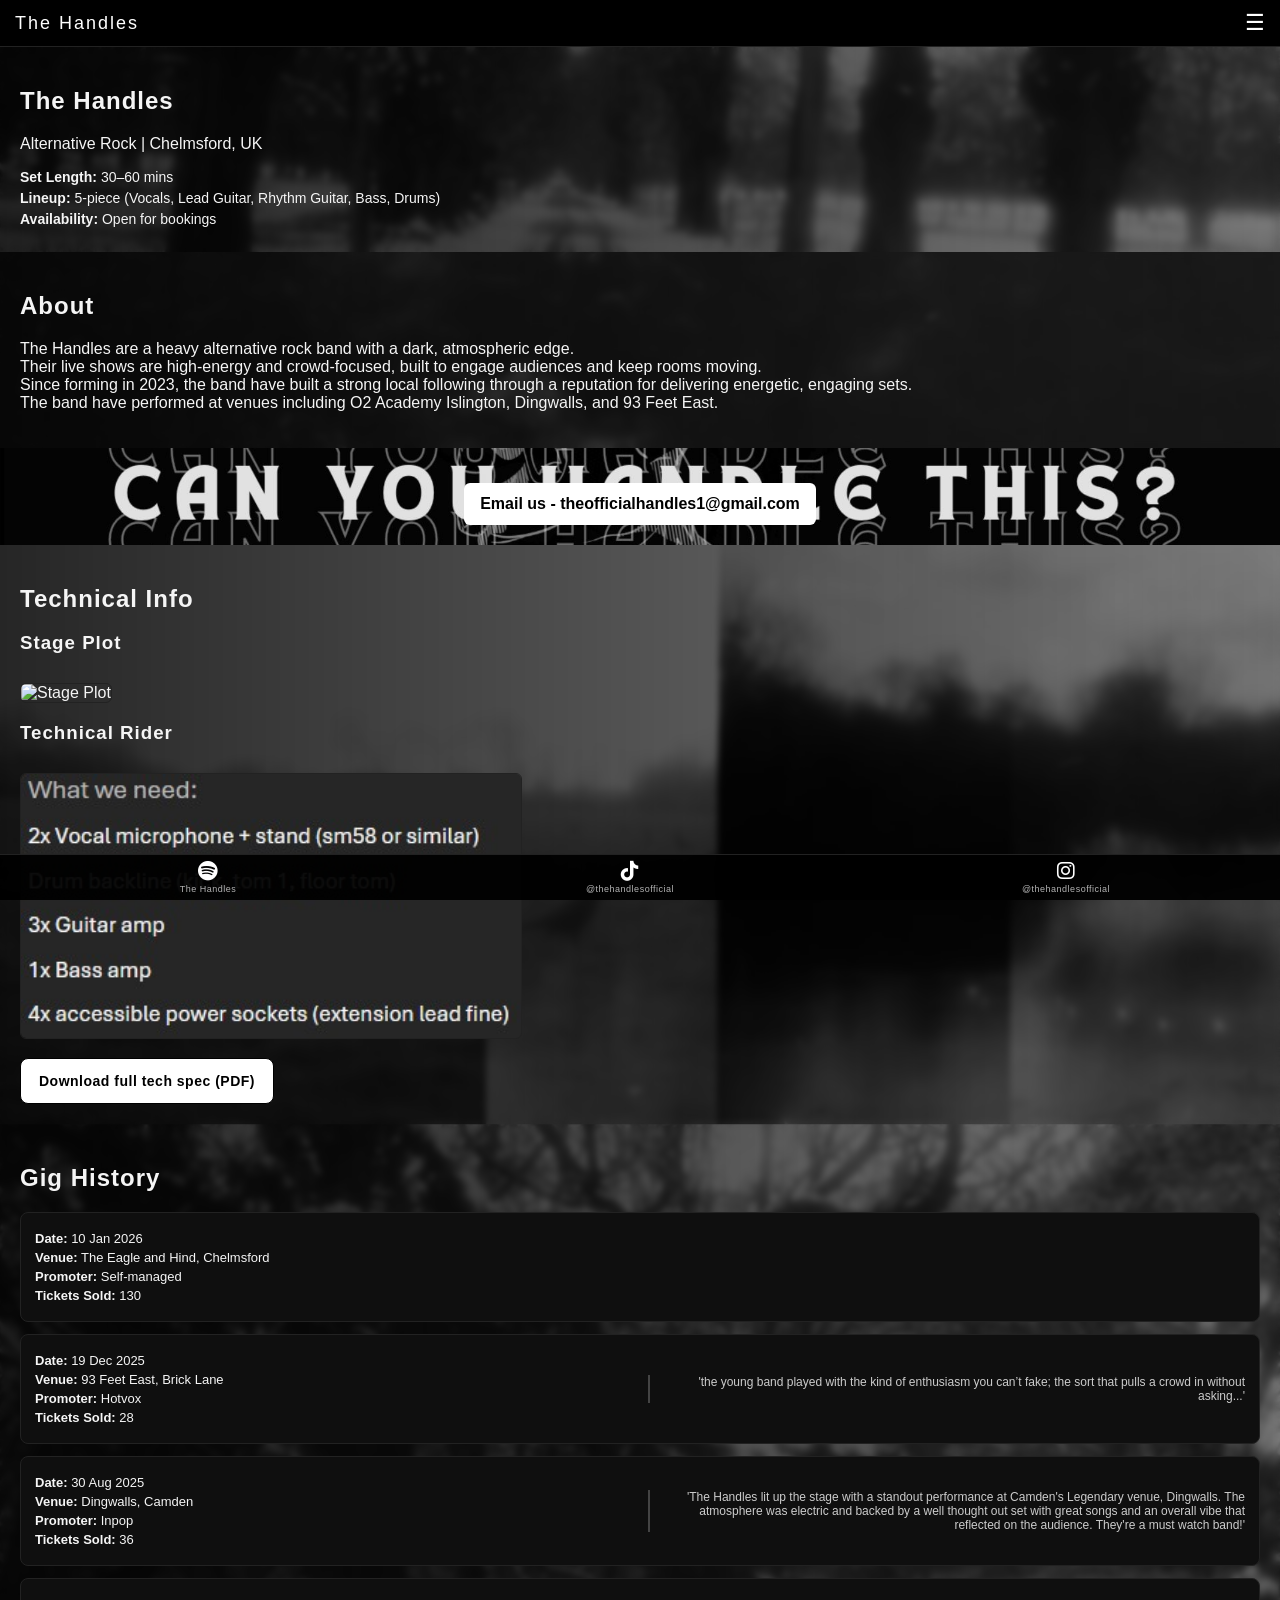
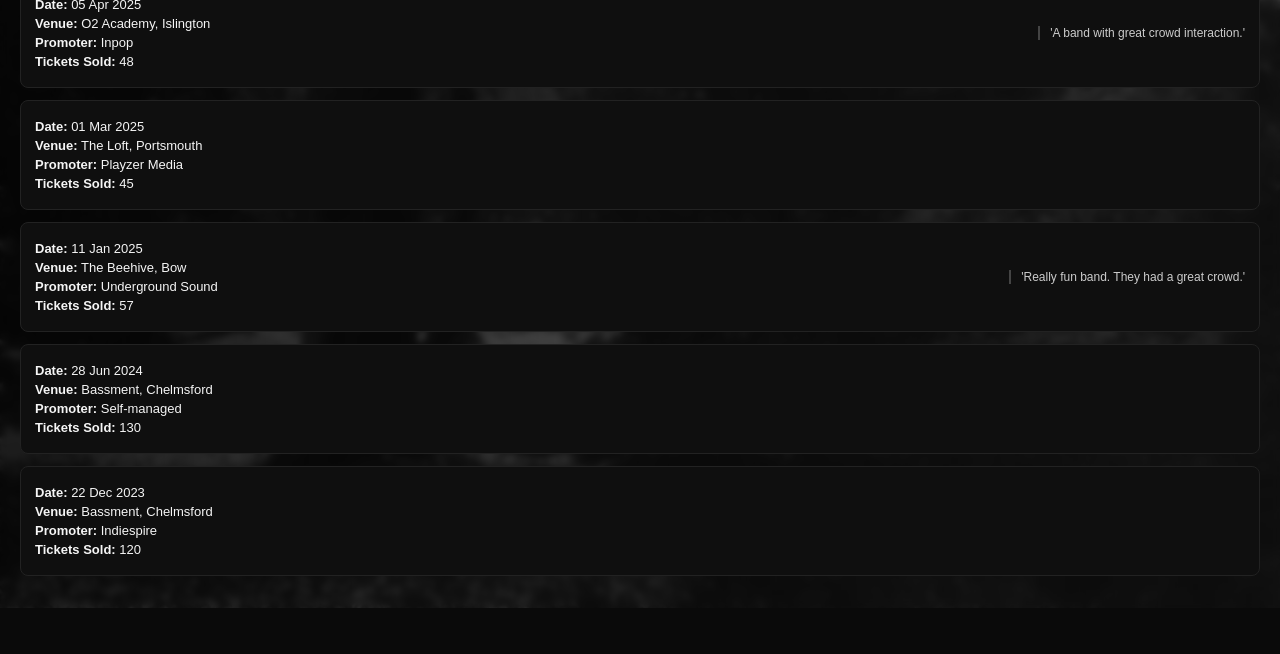
==== booking.html @ 8a39e84c "add basic booking about blurb" ====
<!doctype HTML>
<html>
<head>
    <meta charset="UTF-8">
    <title>CAN YOU HANDLE THIS</title>
    <meta name="viewport" content="width=device-width, initial-scale=1.0">
    <link rel="stylesheet" href="style.css">
    <link rel="stylesheet" href="https://cdnjs.cloudflare.com/ajax/libs/font-awesome/6.5.0/css/all.min.css">
</head>
<body>
    <header class="navbar">
        <div class="nav-left">
            <span class="logo">The Handles</span>
        </div>

        <div class="hamburger" id="hamburger">
            ☰
        </div>

        <nav class="nav-menu" id="nav-menu">
            <a href="index.html">Home</a>
            <a href="shows.html">Shows</a>
            <a href="shop.html">Shop</a>
        </nav>
    </header>

    <section class="booking-section" style="background-image: url('photos/booking_bg1.jpg');">
        <div class="booking-overlay"></div>
        <div class="booking-content">
            <h1>The Handles</h1>
            <p>Alternative Rock | Chelmsford, UK</p>

            <div class="booking-quick">
                <p><strong>Set Length:</strong> 30–60 mins</p>
                <p><strong>Lineup:</strong> 5-piece (Vocals, Lead Guitar, Rhythm Guitar, Bass, Drums)</p>
                <p><strong>Availability:</strong> Open for bookings</p>
            </div>
        </div>
    </section>

    <section class="booking-section" style="background-image: url('photos/booking_bg2.jpg');">
        <div class="booking-overlay"></div>
        <div class="booking-content">
            <h2>About</h2>
            <p>
                The Handles are a heavy alternative rock band with a dark, atmospheric edge.<br>
                Their live shows are high-energy and crowd-focused, built to engage audiences and keep rooms moving.<br>
                Since forming in 2023, the band have built a strong local following through a reputation for delivering energetic, engaging sets.<br>
                The band have performed at venues including O2 Academy Islington, Dingwalls, and 93 Feet East.<br>
            </p>
        </div>
    </section>

    <section class="booking-section" style="background-image: url('photos/banner.jpg');">
        <div class="booking-content center">
            <a href="mailto:theofficialhandles1@gmail.com" class="booking-btn">
                Email us - theofficialhandles1@gmail.com
            </a>
        </div>
    </section>

    <section class="booking-section" style="background-image: url('photos/home_bg.jpg');">
        <div class="booking-overlay"></div>
        <div class="booking-content">
            <h2>Technical Info</h2>

            <div class="tech-item">
                <h3>Stage Plot</h3>
                <img src="photos/stageplot.png" alt="Stage Plot">
            </div>

            <div class="tech-item">
                <h3>Technical Rider</h3>
                <img src="photos/rider.jpg" alt="Rider">
            </div>
            
            <a class="download-btn" href="photos/rider.pdf" target="_blank">Download full tech spec (PDF)</a>
        </div>
    </section>

    <section class="booking-section" style="background-image: url('photos/gig_bg.jpg');">
        <div class="booking-overlay"></div>
        <div class="booking-content">
            <h2>Gig History</h2>

            <div class="gig-history-item">
                <div class="gig-history-left">
                    <p><strong>Date:</strong> 10 Jan 2026</p>
                    <p><strong>Venue:</strong> The Eagle and Hind, Chelmsford</p>
                    <p><strong>Promoter:</strong> Self-managed</p>
                    <p><strong>Tickets Sold:</strong> 130</p>
                </div>
                <div class="gig-history-right">
                </div>
            </div>

            <div class="gig-history-item">
                <div class="gig-history-left">
                    <p><strong>Date:</strong> 19 Dec 2025</p>
                    <p><strong>Venue:</strong> 93 Feet East, Brick Lane</p>
                    <p><strong>Promoter:</strong> Hotvox</p>
                    <p><strong>Tickets Sold:</strong> 28</p>
                </div>
                <div class="gig-history-right">
                    <a href="https://seaofstarsmag.wordpress.com/2025/12/20/killshot-confidence-at-93-feet-east/?utm_source=ig&utm_medium=social&utm_content=link_in_bio&fbclid=PAZnRzaAQzTCZleHRuA2FlbQIxMQBzcnRjBmFwcF9pZA8xMjQwMjQ1NzQyODc0MTQAAadjveTKMKXeNEDUq0oS8EgCBRh8xCthgjFldZKjAQEhgPyamwzT5iSg4mPulw_aem_ePph040zeZkTuuH-3U9Wug">
                        'the young band played with the kind of enthusiasm you can’t fake; the sort that pulls a crowd in without asking...'
                    </a>
                </div>
            </div>
            
            <div class="gig-history-item">
                <div class="gig-history-left">
                    <p><strong>Date:</strong> 30 Aug 2025</p>
                    <p><strong>Venue:</strong> Dingwalls, Camden</p>
                    <p><strong>Promoter:</strong> Inpop</p>
                    <p><strong>Tickets Sold:</strong> 36</p>
                </div>
                <div class="gig-history-right">
                    <p>
                        'The Handles lit up the stage with a standout performance at Camden's Legendary venue, Dingwalls. The atmosphere was electric and backed by a well thought out set with great songs and an overall vibe that reflected on the audience. They're a must watch band!'
                    </p>
                </div>
            </div>

            <div class="gig-history-item">
                <div class="gig-history-left">
                    <p><strong>Date:</strong> 05 Apr 2025</p>
                    <p><strong>Venue:</strong> O2 Academy, Islington</p>
                    <p><strong>Promoter:</strong> Inpop</p>
                    <p><strong>Tickets Sold:</strong> 48</p>
                </div>
                <div class="gig-history-right">
                    <p>
                        'A band with great crowd interaction.'
                    </p>
                </div>
            </div>

            <div class="gig-history-item">
                <div class="gig-history-left">
                    <p><strong>Date:</strong> 01 Mar 2025</p>
                    <p><strong>Venue:</strong> The Loft, Portsmouth</p>
                    <p><strong>Promoter:</strong> Playzer Media</p>
                    <p><strong>Tickets Sold:</strong> 45</p>
                </div>
                <div class="gig-history-right">

                </div>
            </div>

            <div class="gig-history-item">
                <div class="gig-history-left">
                    <p><strong>Date:</strong> 11 Jan 2025</p>
                    <p><strong>Venue:</strong> The Beehive, Bow</p>
                    <p><strong>Promoter:</strong> Underground Sound</p>
                    <p><strong>Tickets Sold:</strong> 57</p>
                </div>
                <div class="gig-history-right">
                    <p>
                        'Really fun band. They had a great crowd.'
                    </p>
                </div>
            </div>

            <div class="gig-history-item">
                <div class="gig-history-left">
                    <p><strong>Date:</strong> 28 Jun 2024</p>
                    <p><strong>Venue:</strong> Bassment, Chelmsford</p>
                    <p><strong>Promoter:</strong> Self-managed</p>
                    <p><strong>Tickets Sold:</strong> 130</p>
                </div>
                <div class="gig-history-right">

                </div>
            </div>

            <div class="gig-history-item">
                <div class="gig-history-left">
                    <p><strong>Date:</strong> 22 Dec 2023</p>
                    <p><strong>Venue:</strong> Bassment, Chelmsford</p>
                    <p><strong>Promoter:</strong> Indiespire</p>
                    <p><strong>Tickets Sold:</strong> 120</p>
                </div>
                <div class="gig-history-right">

                </div>
            </div>
        </div>
    </section>

    <div class="social-bar">

        <a href="https://open.spotify.com/artist/4VmRDBtFgPGvQq13CoPk2L" target="_blank">
            <i class="fab fa-spotify"></i>
            <span>The Handles</span>
        </a>

        <a href="https://tiktok.com/@thehandlesofficial" target="_blank">
            <i class="fab fa-tiktok"></i>
            <span>@thehandlesofficial</span>
        </a>

        <a href="https://instagram.com/thehandlesofficial" target="_blank">
            <i class="fab fa-instagram"></i>
            <span>@thehandlesofficial</span>
        </a>

    </div>

    <script src="script.js"></script>
</body>
---- style.css ----
body {
  margin: 0;
  font-family: 'Arial Black', Arial, sans-serif;
  background-color: #0a0a0a;
  color: #f5f5f5;
  padding-bottom: 46px;
}

h1, h2, h3 {
  font-weight: 900;
  letter-spacing: 1px;
}

a {
  color: #ffffff;
}

.navbar {
  position: sticky;
  top: 0;
  z-index: 1000;

  display: flex;
  justify-content: space-between;
  align-items: center;

  padding: 10px 15px;
  background: rgba(0,0,0,0.95);
  border-bottom: 1px solid #222;
  color: white;
}

.logo {
  font-size: 18px;
  letter-spacing: 2px;
}

.hamburger {
  font-size: 22px;
  cursor: pointer;
  transition: transform 0.2s ease;
}

.hamburger:hover {
  transform: scale(1.1);
}

.nav-menu {
  position: absolute;
  top: 50px;
  right: 10px;
  background: black;
  display: none;
  flex-direction: column;
}

.nav-menu.active {
    display: flex;
}

.nav-menu a {
  color: white;
  padding: 10px;
  text-decoration: none;
}

.nav-menu a:hover {
  background: #222;
}

.hero {
  height: 50vh;
  margin: auto;
  max-width: 500px;
  display: flex;
  align-items: center;
  justify-content: center;
  text-align: center;
  color: white;
  padding: 25px;
}

.home {
  background-image: url("photos/home_bg.jpg");
  background-size: cover;
  background-position: center;
  background-attachment: fixed;
}

.hero-text {
  background: rgba(0,0,0,0.7);
  padding: 25px;
  border: 1px solid #333;
  border-radius: 12px;
}

.hero h1 {
  font-size: 42px;
}

.hero p {
    font-size: 14px;
}

.spotify-section {
  padding: 10px 20px;
  text-align: center;
}

.spotify-embed {
  max-width: 500px;
  margin: 0 auto;

  border-radius: 12px;
  overflow: hidden;
}

.shows {
  padding: 20px;
  background-image: url("photos/gig_bg.jpg");
  background-size: cover;
  background-position: center;
  background-attachment: fixed;
  min-height: 100vh;
}

.gig {
  height: 20vh;
  position: relative;
  margin-bottom: 20px;

  background-size: cover;
  background-position: center;

  border-radius: 10px;
  overflow: hidden;

  transition: transform 0.15s ease;
}

.gig:active {
  transform: scale(0.98);
}

.gig-overlay {
  position: absolute;
  inset: 0;

  backdrop-filter: blur(2px);
  background: linear-gradient(
    to right,
    rgba(0,0,0,0.8),
    rgba(0,0,0,0.4)
  );

  z-index: 1;
}

.gig-content {
  height: 15vh;
  position: relative;
  z-index: 2;

  display: flex;
  justify-content: space-between;
  align-items: center;

  padding: 20px;
  color: white;
}

.gig-left h3 {
  margin: 0 0 5px 0;
}

.gig-left p {
  margin: 0;
  font-size: 14px;
  opacity: 0.8;
}

.gig-right a {
  background: white;
  color: black;
  font-weight: bold;
  padding: 10px 14px;
  text-decoration: none;
  border-radius: 4px;
}

.gig-right a:hover {
  background: #ddd;
  transform: translateY(-1px);
}

.gig-right a:active {
  transform: scale(0.97);
}

@media (max-width: 570px) {
  .hero {
    height: 50vh;
  }

  .gig {
    height: 25vh;
  }

  .gig-content {
    height: 15vh;
    flex-direction: column;
    align-items: flex-start;
    gap: 10px;
  }

  .gig-right {
    width: 100%;
  }

  .gig-right a {
    display: block;
    width: 70%;
    text-align: center;
    padding: 20px;
    margin-top: 10%;
    margin-left: 10%;
  }

  .gig-history-item {
    flex-direction: column;
  }

  .gig-history-right {
    justify-content: flex-start;
    text-align: left;
  }
}

.shop {
  padding: 20px;
}

.social-bar {
  z-index: 3;
  position: fixed;
  bottom: 0;
  width: 100%;

  display: flex;
  justify-content: space-around;
  align-items: center;

  background: rgba(0,0,0,0.95);
  border-top: 1px solid #222;

  padding: 6px 4px;
}

.social-bar a {
  display: flex;
  flex-direction: column;
  align-items: center;
  justify-content: center;

  color: white;
  text-decoration: none;

  gap: 3px;
  min-width: 60px;
}

.social-bar i {
  font-size: 20px;
}

.social-bar span {
  font-size: 9px;
  opacity: 0.7;
  letter-spacing: 0.5px;
}

.social-bar a:hover {
  opacity: 0.7;
}

.social-bar a:active {
  transform: scale(0.95);
}

/* ================= BASE SECTION ================= */

.booking-section {
  position: relative;
  padding: 20px;

  background-size: cover;
  background-position: center;
}

/* ================= OVERLAY ================= */

.booking-overlay {
  position: absolute;
  inset: 0;

  backdrop-filter: blur(3px);
  background: linear-gradient(
    to right,
    rgba(0,0,0,0.85),
    rgba(0,0,0,0.5)
  );

  z-index: 1;
}

/* ================= CONTENT ================= */

.booking-content {
  position: relative;
  z-index: 2;
}

.booking-content.center {
  text-align: center;
}

/* ================= TEXT ================= */

.booking-quick p {
  margin: 5px 0;
  font-size: 14px;
}

/* ================= TECH ================= */

.tech-item img {
  width: 100%;
  max-width: 500px;
  margin-top: 10px;
  border: 1px solid #222;
  border-radius: 6px;
}

.download-btn {
  display: inline-flex;
  align-items: center;
  justify-content: center;

  margin-top: 15px;
  padding: 14px 18px;

  background: white;
  color: black;

  font-weight: bold;
  font-size: 14px;
  letter-spacing: 0.5px;

  text-decoration: none;
  border-radius: 8px;

  border: 1px solid #000;
  cursor: pointer;

  transition: all 0.2s ease;
}

.download-btn:hover {
  background: #ddd;
  transform: translateY(-1px);
}

.download-btn:active {
  transform: scale(0.97);
}

/* ================= BUTTON ================= */

.booking-btn {
  display: inline-block;
  margin-top: 15px;

  background: white;
  color: black;

  padding: 12px 16px;
  font-weight: bold;

  text-decoration: none;
  border-radius: 6px;
}

.booking-btn:hover {
  background: #ddd;
  transform: translateY(-1px);
}

.booking-btn:active {
  transform: scale(0.97);
}

/* ================= HISTORY ================= */

.gig-history-item {
  display: flex;
  justify-content: space-between;
  gap: 15px;

  border: 1px solid #222;
  padding: 14px;
  margin-bottom: 12px;

  background: #0f0f0f;
  border-radius: 8px;
}

.gig-history-left {
  flex: 1;
}

.gig-history-left p {
  margin: 4px 0;
  font-size: 13px;
}

.gig-history-right {
  flex: 1;
  display: flex;
  align-items: center;
  justify-content: flex-end;
  text-align: right;
}

.gig-history-right p {
  font-size: 12px;
  text-decoration: none;
  color: #ccc;

  border-left: 2px solid #444;
  padding-left: 10px;
}

.gig-history-right a {
  font-size: 12px;
  text-decoration: none;
  color: #ccc;

  border-left: 2px solid #444;
  padding-left: 10px;

  transition: all 0.2s ease;
}

.gig-history-right a:hover {
    color: white;
    border-bottom: 1px solid white;
}
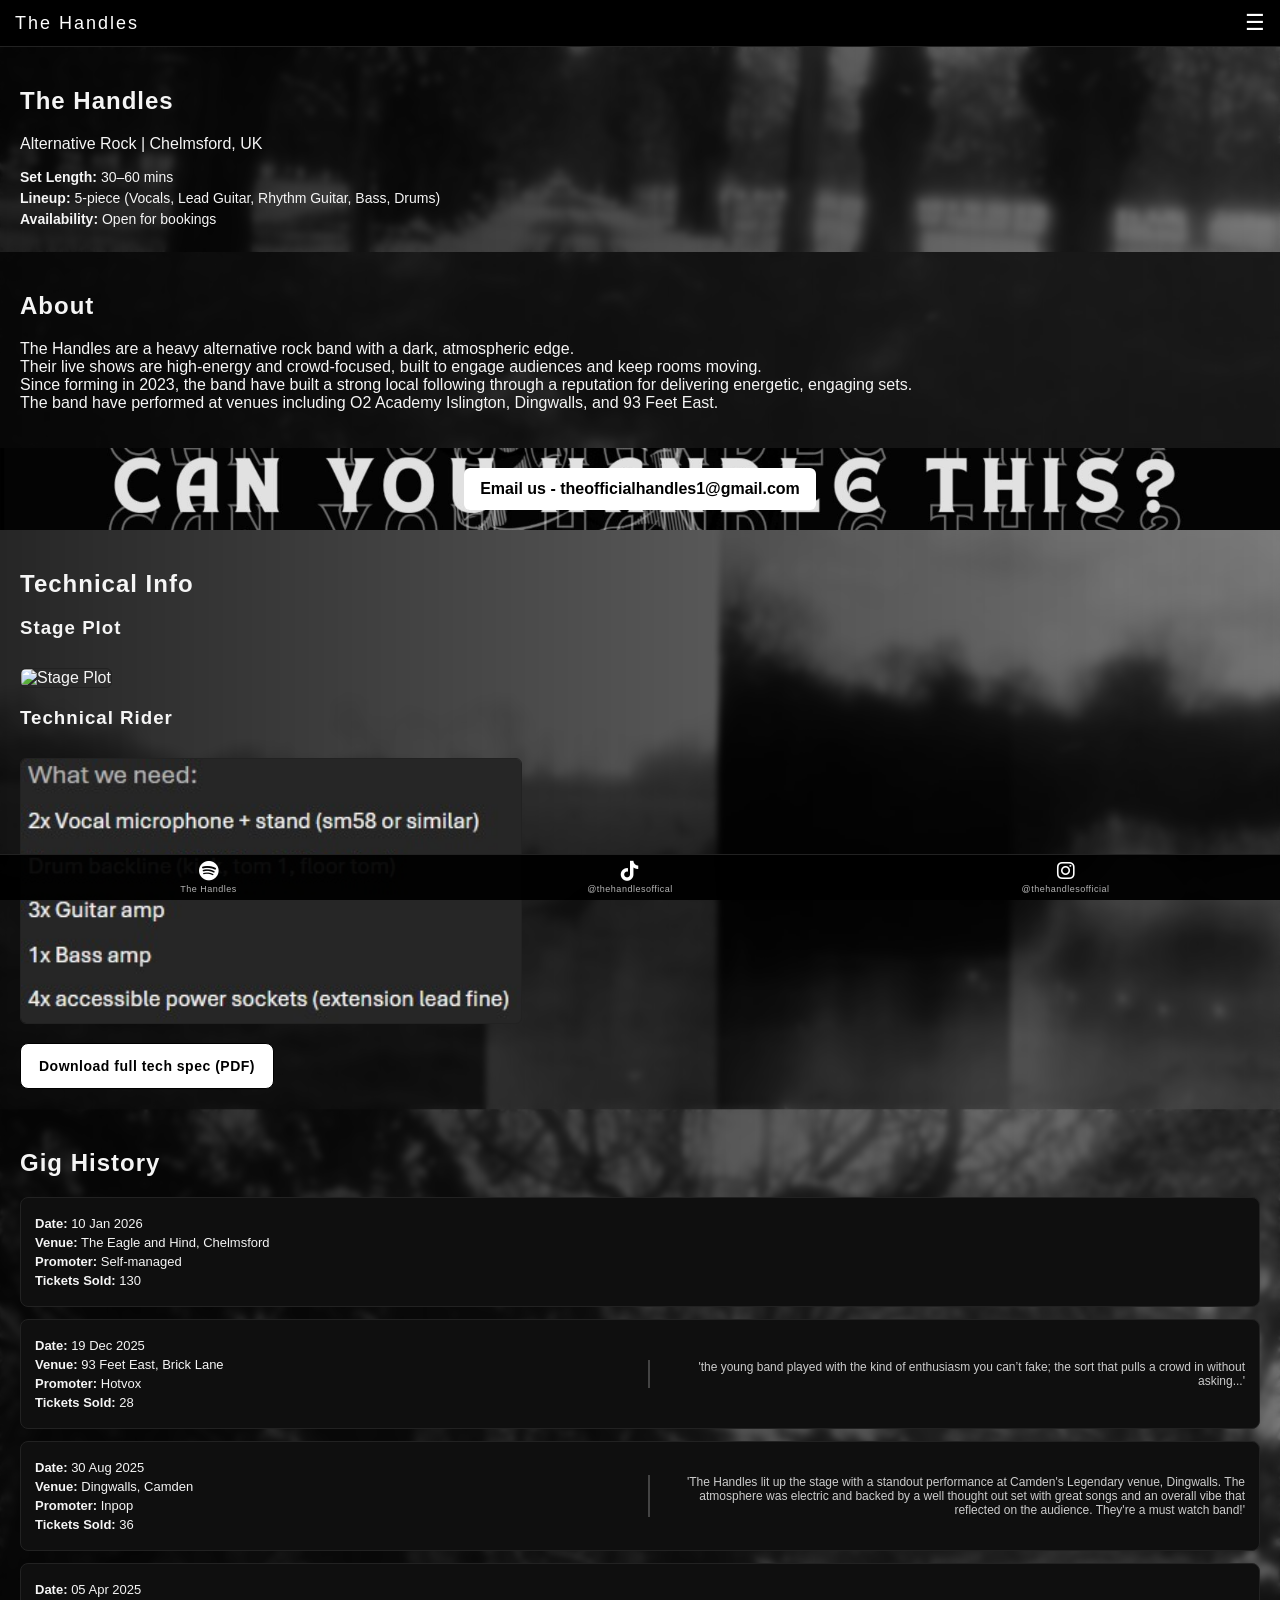
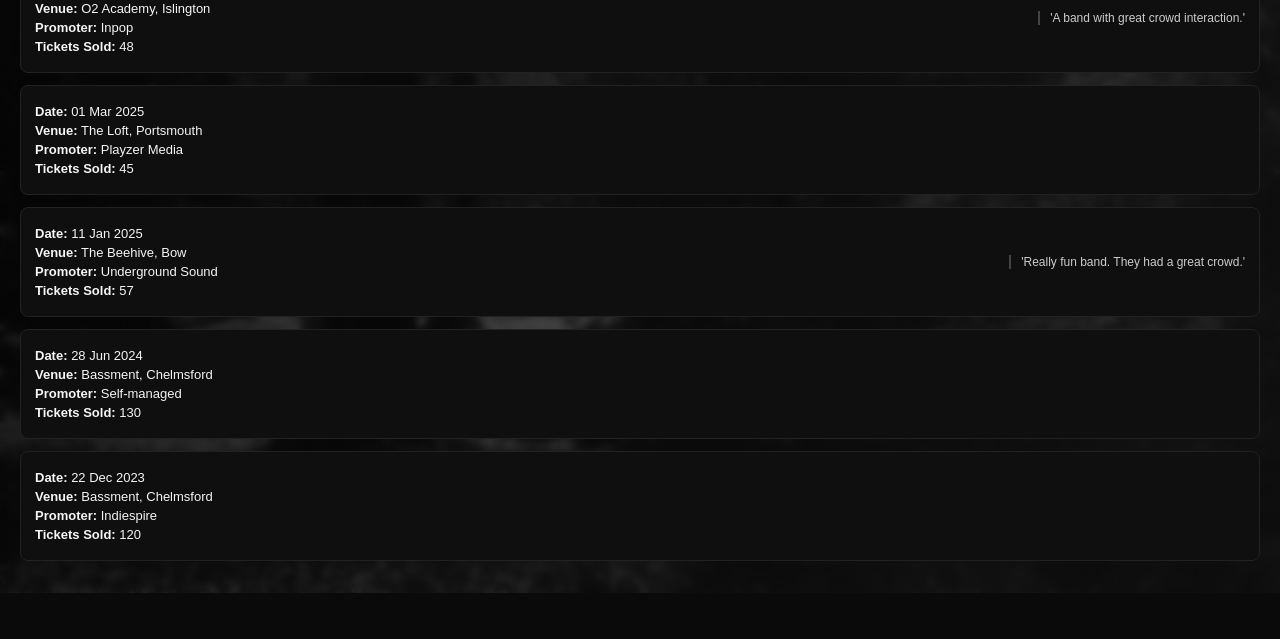
==== commit a6d136f9: "update tiktok url" ====
--- a/booking.html
+++ b/booking.html
@@ -195,9 +195,9 @@
             <span>The Handles</span>
         </a>
 
-        <a href="https://tiktok.com/@thehandlesofficial" target="_blank">
+        <a href="https://tiktok.com/@thehandlesoffical" target="_blank">
             <i class="fab fa-tiktok"></i>
-            <span>@thehandlesofficial</span>
+            <span>@thehandlesoffical</span>
         </a>
 
         <a href="https://instagram.com/thehandlesofficial" target="_blank">
--- a/style.css
+++ b/style.css
@@ -378,7 +378,6 @@
 
 .booking-btn {
   display: inline-block;
-  margin-top: 15px;
 
   background: white;
   color: black;
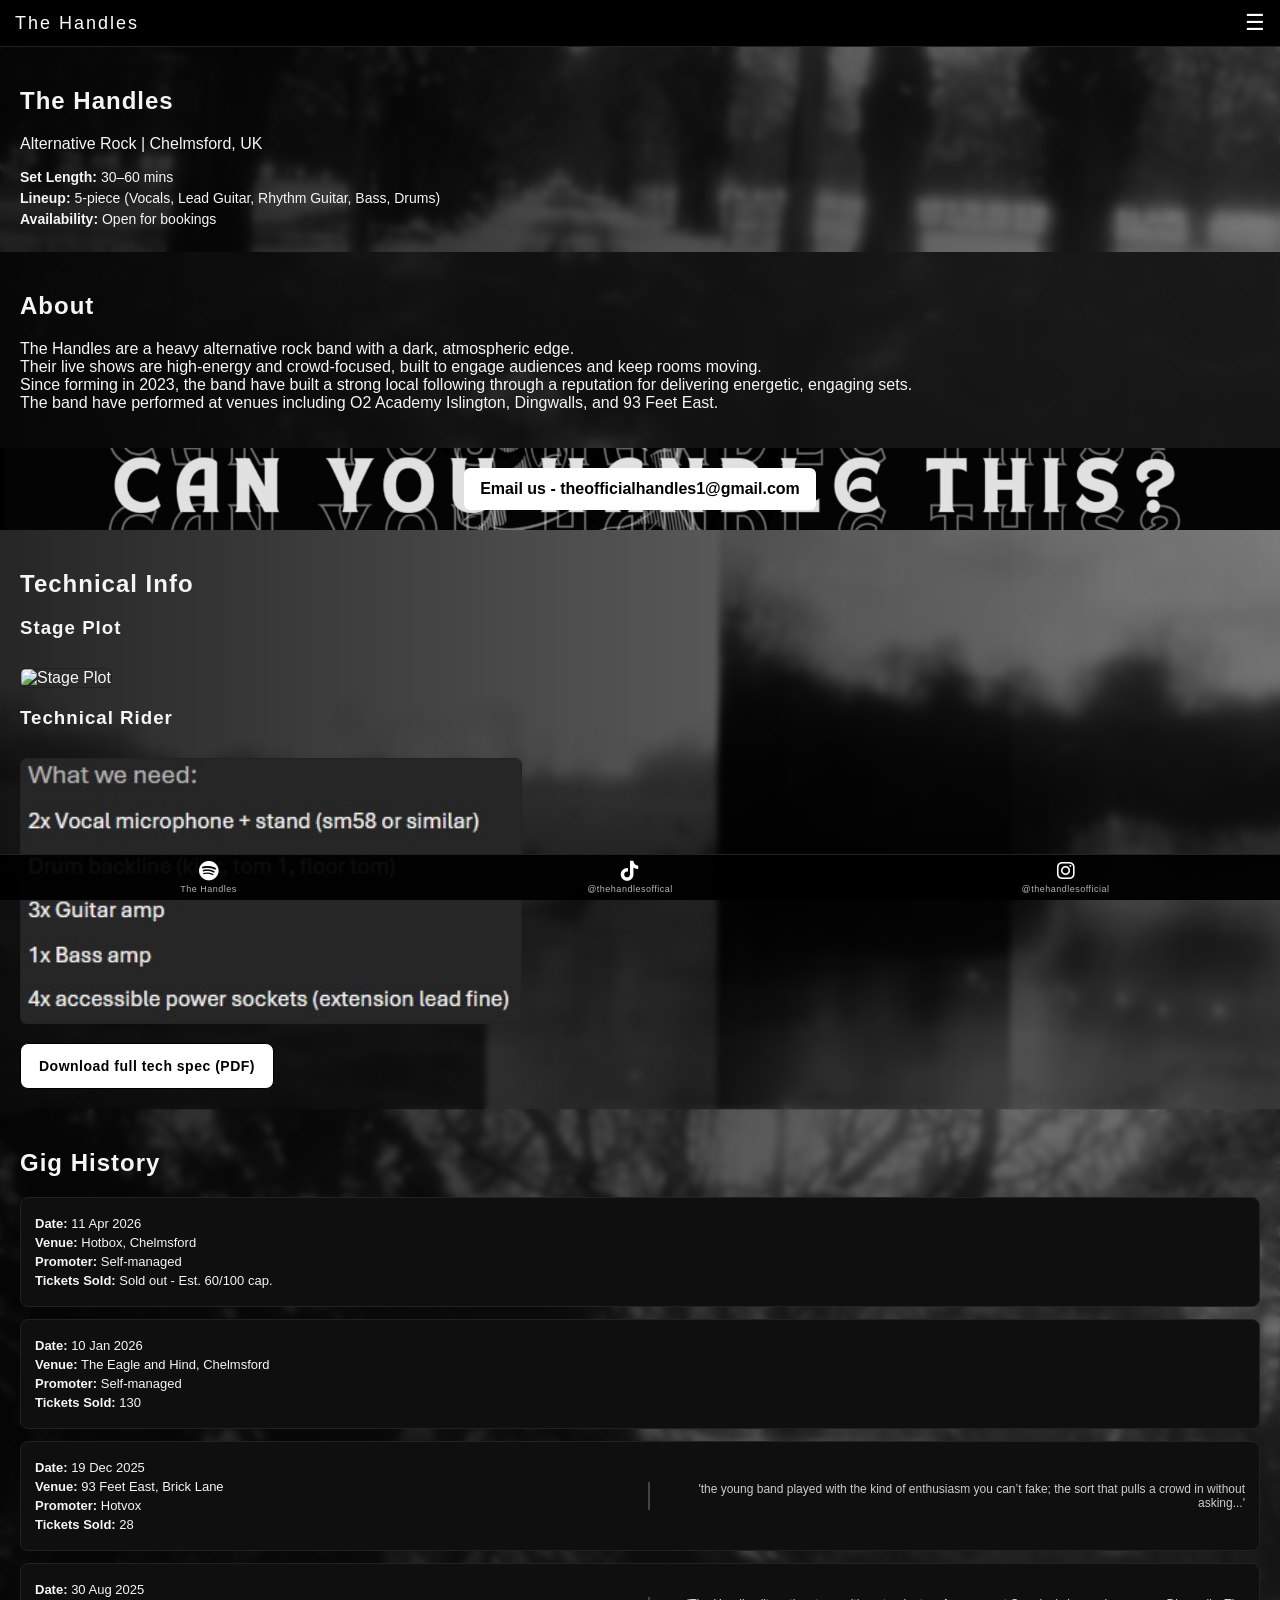
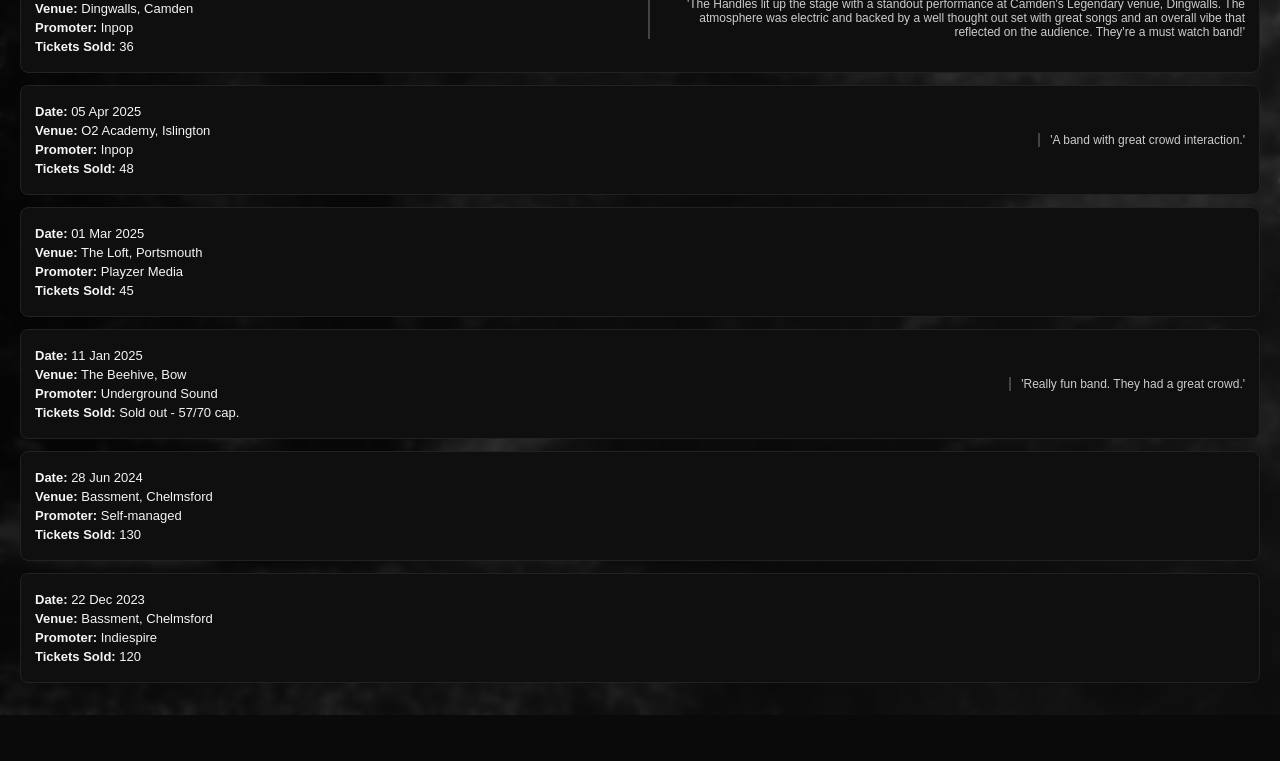
==== commit 69c21bc8: "Update booking.html" ====
--- a/booking.html
+++ b/booking.html
@@ -18,9 +18,9 @@
         </div>
 
         <nav class="nav-menu" id="nav-menu">
-            <a href="index.html">Home</a>
-            <a href="shows.html">Shows</a>
-            <a href="shop.html">Shop</a>
+            <a href="/index.html">Home</a>
+            <a href="/shows.html">Shows</a>
+            <a href="/script.js">Shop</a>
         </nav>
     </header>
 
@@ -85,6 +85,17 @@
 
             <div class="gig-history-item">
                 <div class="gig-history-left">
+                    <p><strong>Date:</strong> 11 Apr 2026</p>
+                    <p><strong>Venue:</strong> Hotbox, Chelmsford</p>
+                    <p><strong>Promoter:</strong> Self-managed</p>
+                    <p><strong>Tickets Sold:</strong> Sold out - Est. 60/100 cap.</p>
+                </div>
+                <div class="gig-history-right">
+                </div>
+            </div>
+
+            <div class="gig-history-item">
+                <div class="gig-history-left">
                     <p><strong>Date:</strong> 10 Jan 2026</p>
                     <p><strong>Venue:</strong> The Eagle and Hind, Chelmsford</p>
                     <p><strong>Promoter:</strong> Self-managed</p>
@@ -153,7 +164,7 @@
                     <p><strong>Date:</strong> 11 Jan 2025</p>
                     <p><strong>Venue:</strong> The Beehive, Bow</p>
                     <p><strong>Promoter:</strong> Underground Sound</p>
-                    <p><strong>Tickets Sold:</strong> 57</p>
+                    <p><strong>Tickets Sold:</strong> Sold out - 57/70 cap.</p>
                 </div>
                 <div class="gig-history-right">
                     <p>
@@ -208,4 +219,4 @@
     </div>
 
     <script src="script.js"></script>
-</body>+</body>
--- a/style.css
+++ b/style.css
@@ -68,51 +68,111 @@
   background: #222;
 }
 
-.hero {
-  height: 50vh;
-  margin: auto;
-  max-width: 500px;
+/* ===== HOME (SCOPED) ===== */
+
+.home {
+  position: relative;
+  min-height: 100vh;
+  background: url("photos/home_bg.jpg") center/cover no-repeat;
+  color: white;
+
+  display: flex;
+  flex-direction: column;
+  justify-content: space-between;
+}
+
+/* overlay */
+.home .overlay {
+  position: absolute;
+  inset: 0;
+  background: linear-gradient(
+    to bottom,
+    rgba(0,0,0,0.8) 10%,
+    rgba(0,0,0,0.6) 50%,
+    rgba(0,0,0,0.9) 100%
+  );
+  z-index: 0;
+}
+
+/* ===== HERO ===== */
+
+.home .hero {
+  position: relative;
+  z-index: 1;
+
+  flex: 1;
+
   display: flex;
   align-items: center;
   justify-content: center;
+
   text-align: center;
+  padding: 40px 20px;
+}
+
+/* replaces .hero-text */
+.home .hero-inner {
+  max-width: 700px;
+}
+
+/* title */
+.home .band-title {
+  font-size: clamp(48px, 8vw, 90px);
+  font-weight: 900;
+  letter-spacing: 2px;
+  margin-bottom: 10px;
+}
+
+/* tagline */
+.home .tagline {
+  font-size: 18px;
+  text-transform: uppercase;
+  letter-spacing: 3px;
+  opacity: 0.8;
+  margin-bottom: 20px;
+}
+
+/* description */
+.home .description {
+  font-size: 15px;
+  line-height: 1.6;
+  opacity: 0.85;
+  margin-bottom: 30px;
+}
+
+/* CTA */
+.home .cta a {
+  display: inline-block;
+  padding: 12px 28px;
+  border: 2px solid white;
+  border-radius: 999px;
+  text-decoration: none;
   color: white;
-  padding: 25px;
-}
-
-.home {
-  background-image: url("photos/home_bg.jpg");
-  background-size: cover;
-  background-position: center;
-  background-attachment: fixed;
-}
-
-.hero-text {
-  background: rgba(0,0,0,0.7);
-  padding: 25px;
-  border: 1px solid #333;
-  border-radius: 12px;
-}
-
-.hero h1 {
-  font-size: 42px;
-}
-
-.hero p {
-    font-size: 14px;
-}
-
-.spotify-section {
-  padding: 10px 20px;
+  font-size: 14px;
+  letter-spacing: 1px;
+  transition: all 0.3s ease;
+}
+
+.home .cta a:hover {
+  background: white;
+  color: black;
+}
+
+/* ===== SPOTIFY ===== */
+
+.home .spotify-section {
+  position: relative;
+  z-index: 1;
+  padding: 40px 20px 60px;
   text-align: center;
 }
 
-.spotify-embed {
+.home .spotify-embed {
   max-width: 500px;
   margin: 0 auto;
-
-  border-radius: 12px;
+  border-radius: 16px;
   overflow: hidden;
+  box-shadow: 0 10px 40px rgba(0,0,0,0.5);
 }
 
 .shows {
@@ -198,10 +258,6 @@
 }
 
 @media (max-width: 570px) {
-  .hero {
-    height: 50vh;
-  }
-
   .gig {
     height: 25vh;
   }
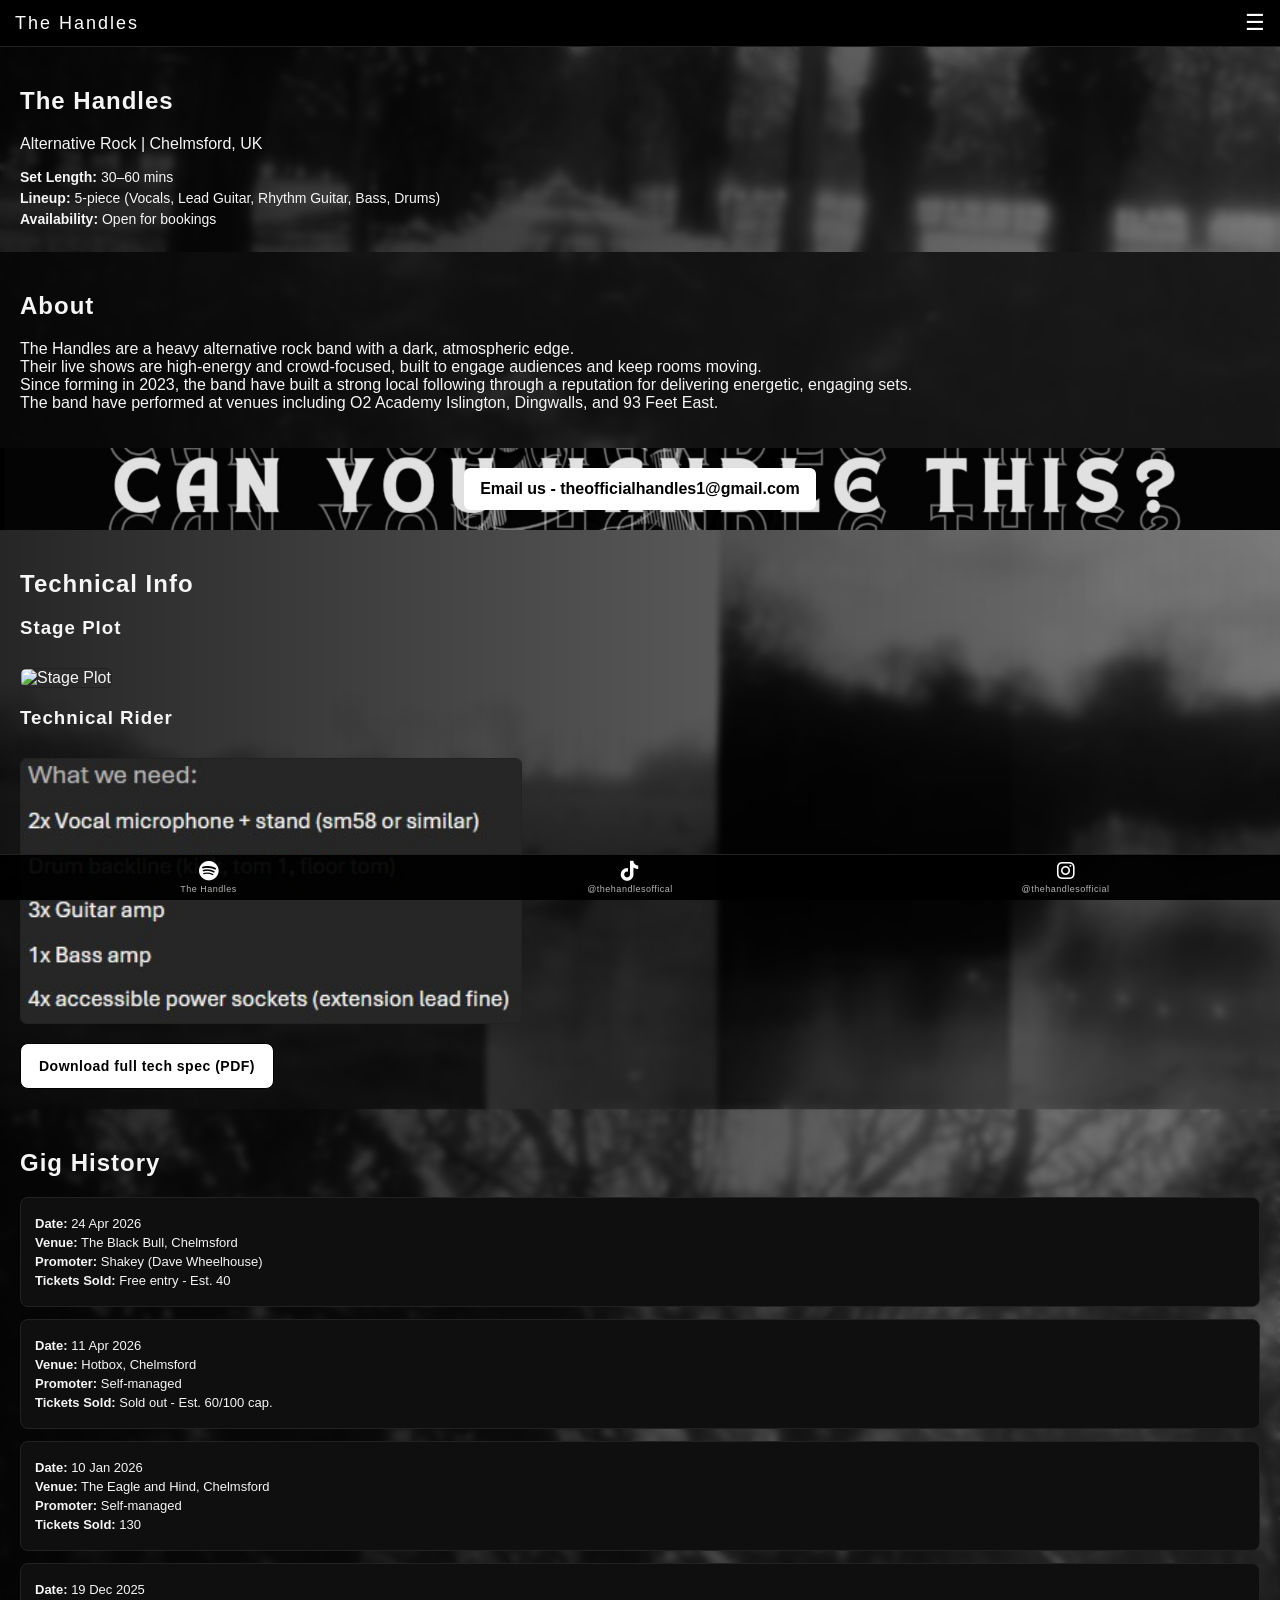
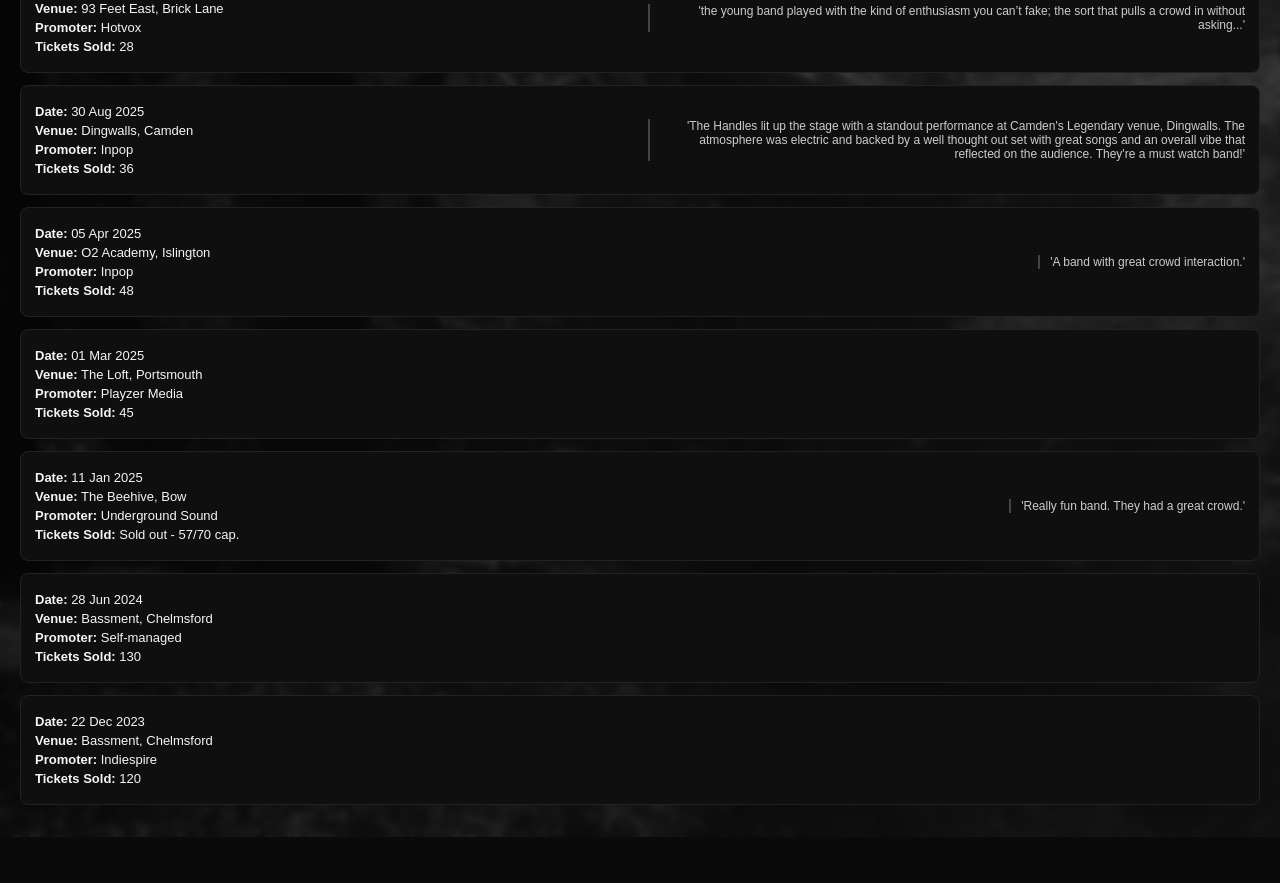
==== commit 1191e0c3: "Update booking.html add black bull" ====
--- a/booking.html
+++ b/booking.html
@@ -85,6 +85,17 @@
 
             <div class="gig-history-item">
                 <div class="gig-history-left">
+                    <p><strong>Date:</strong> 24 Apr 2026</p>
+                    <p><strong>Venue:</strong> The Black Bull, Chelmsford</p>
+                    <p><strong>Promoter:</strong> Shakey (Dave Wheelhouse)</p>
+                    <p><strong>Tickets Sold:</strong> Free entry - Est. 40</p>
+                </div>
+                <div class="gig-history-right">
+                </div>
+            </div>
+
+            <div class="gig-history-item">
+                <div class="gig-history-left">
                     <p><strong>Date:</strong> 11 Apr 2026</p>
                     <p><strong>Venue:</strong> Hotbox, Chelmsford</p>
                     <p><strong>Promoter:</strong> Self-managed</p>
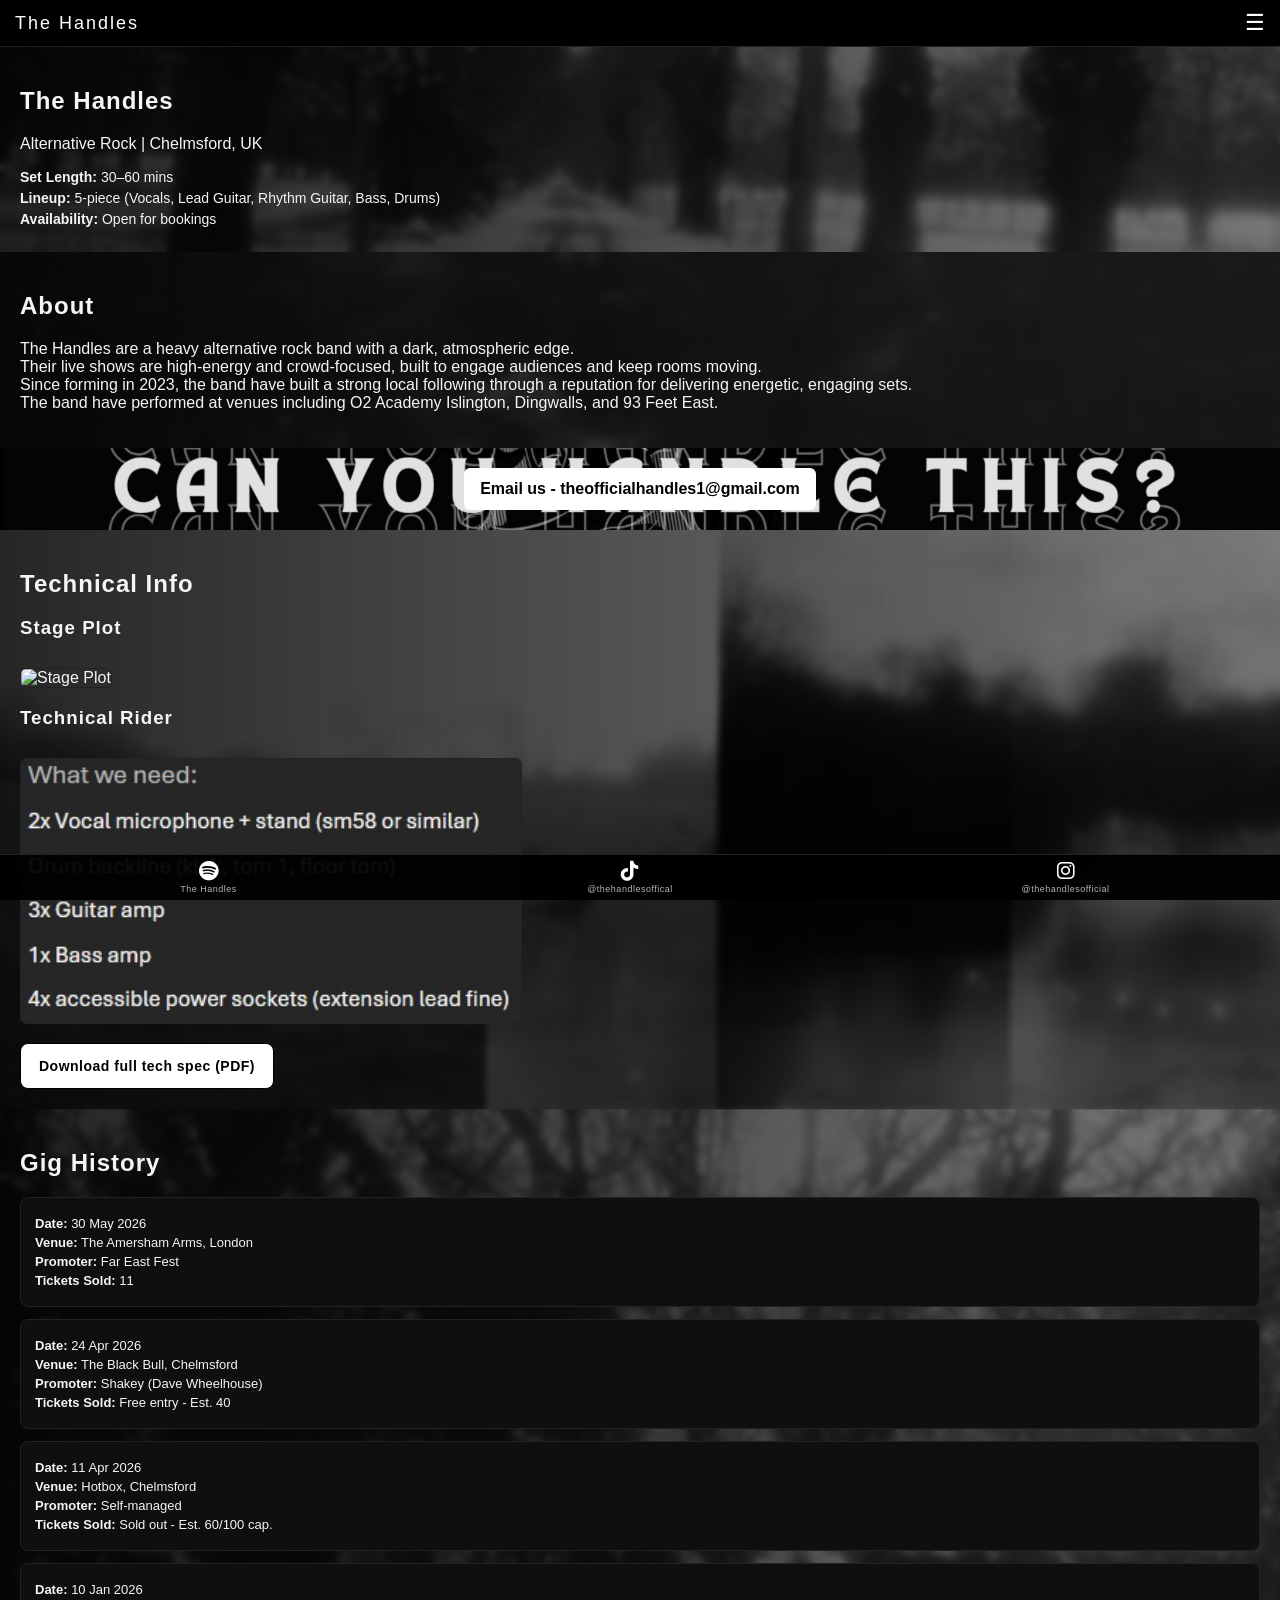
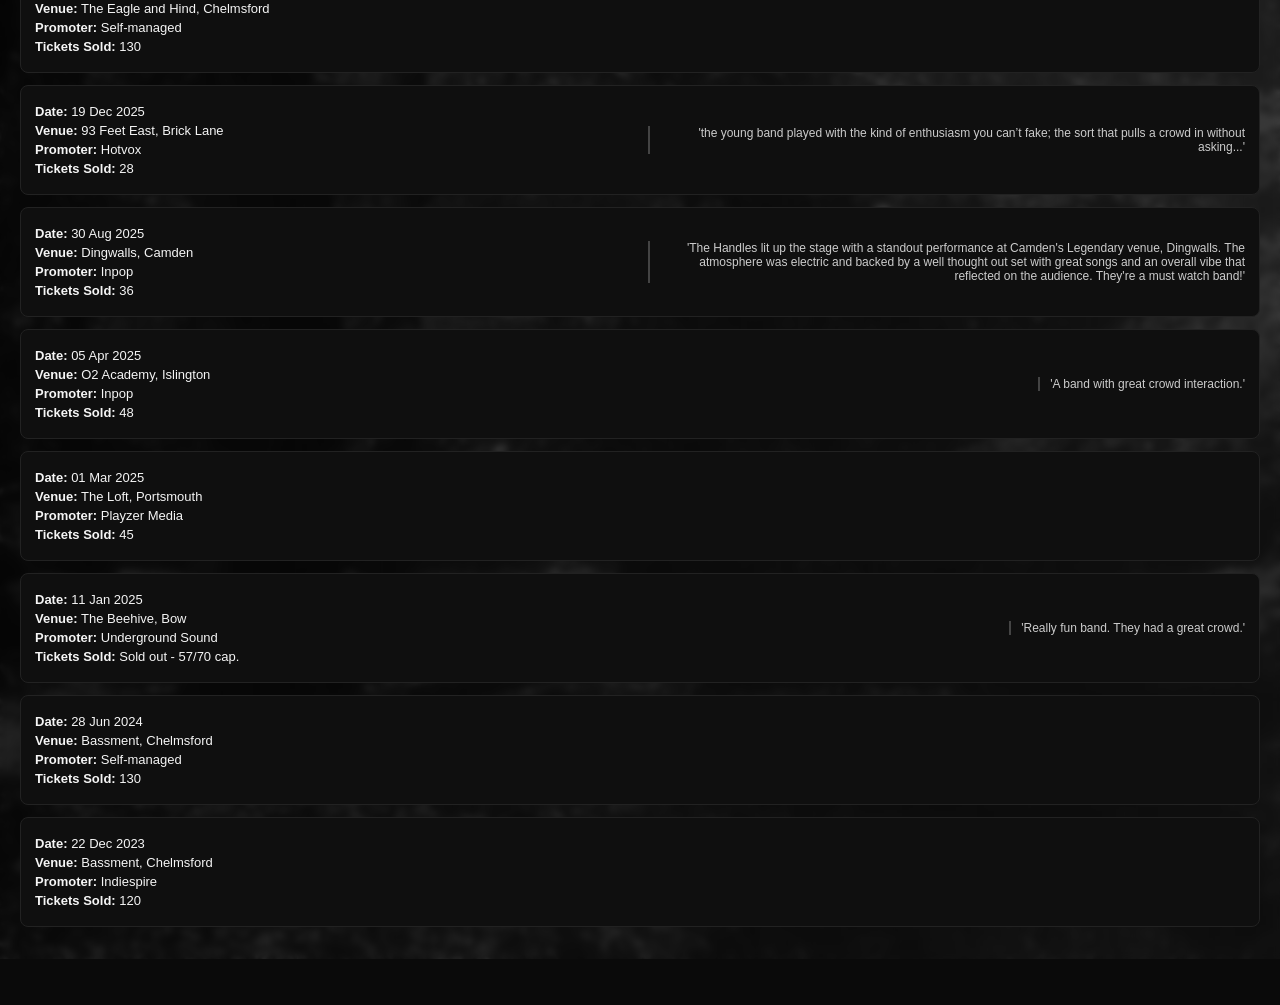
==== commit 5024bca9: "get shows and history up to date" ====
--- a/booking.html
+++ b/booking.html
@@ -85,6 +85,17 @@
 
             <div class="gig-history-item">
                 <div class="gig-history-left">
+                    <p><strong>Date:</strong> 30 May 2026</p>
+                    <p><strong>Venue:</strong> The Amersham Arms, London</p>
+                    <p><strong>Promoter:</strong> Far East Fest</p>
+                    <p><strong>Tickets Sold:</strong> 11</p>
+                </div>
+                <div class="gig-history-right">
+                </div>
+            </div>
+
+            <div class="gig-history-item">
+                <div class="gig-history-left">
                     <p><strong>Date:</strong> 24 Apr 2026</p>
                     <p><strong>Venue:</strong> The Black Bull, Chelmsford</p>
                     <p><strong>Promoter:</strong> Shakey (Dave Wheelhouse)</p>
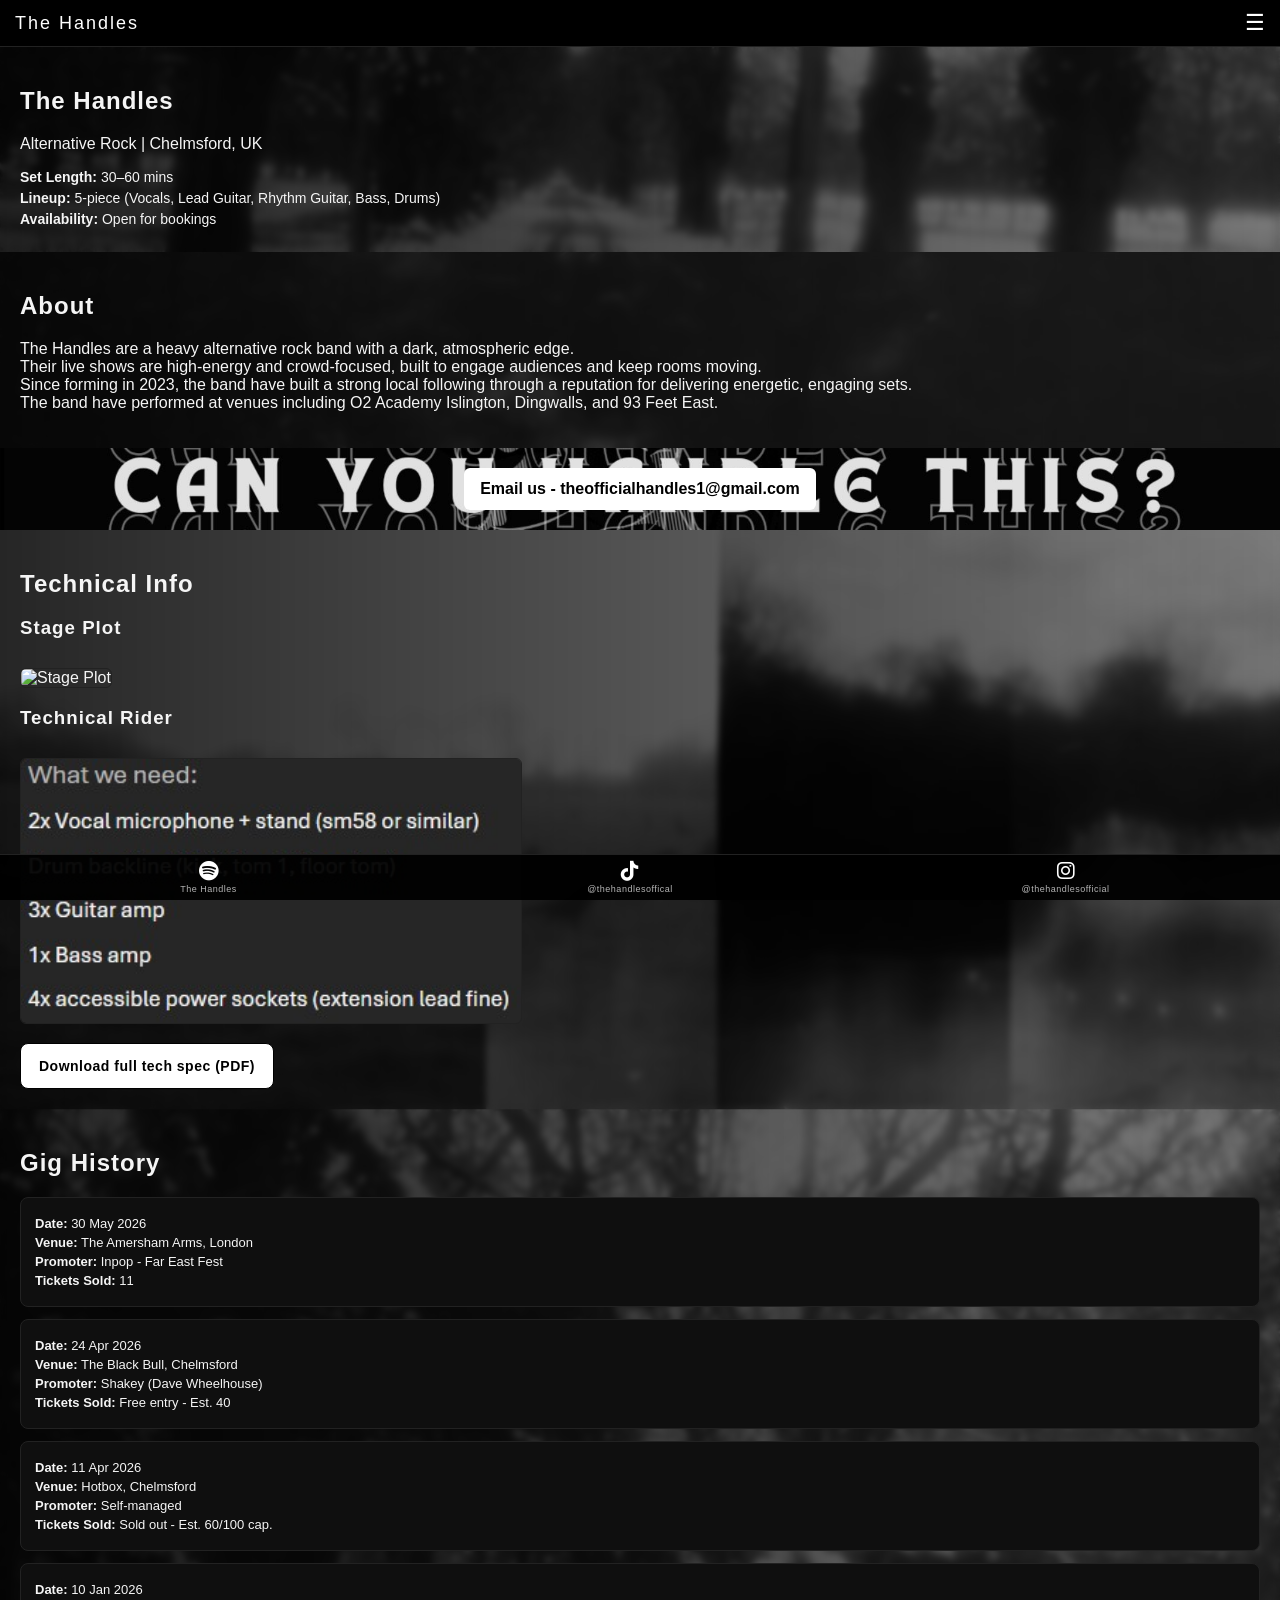
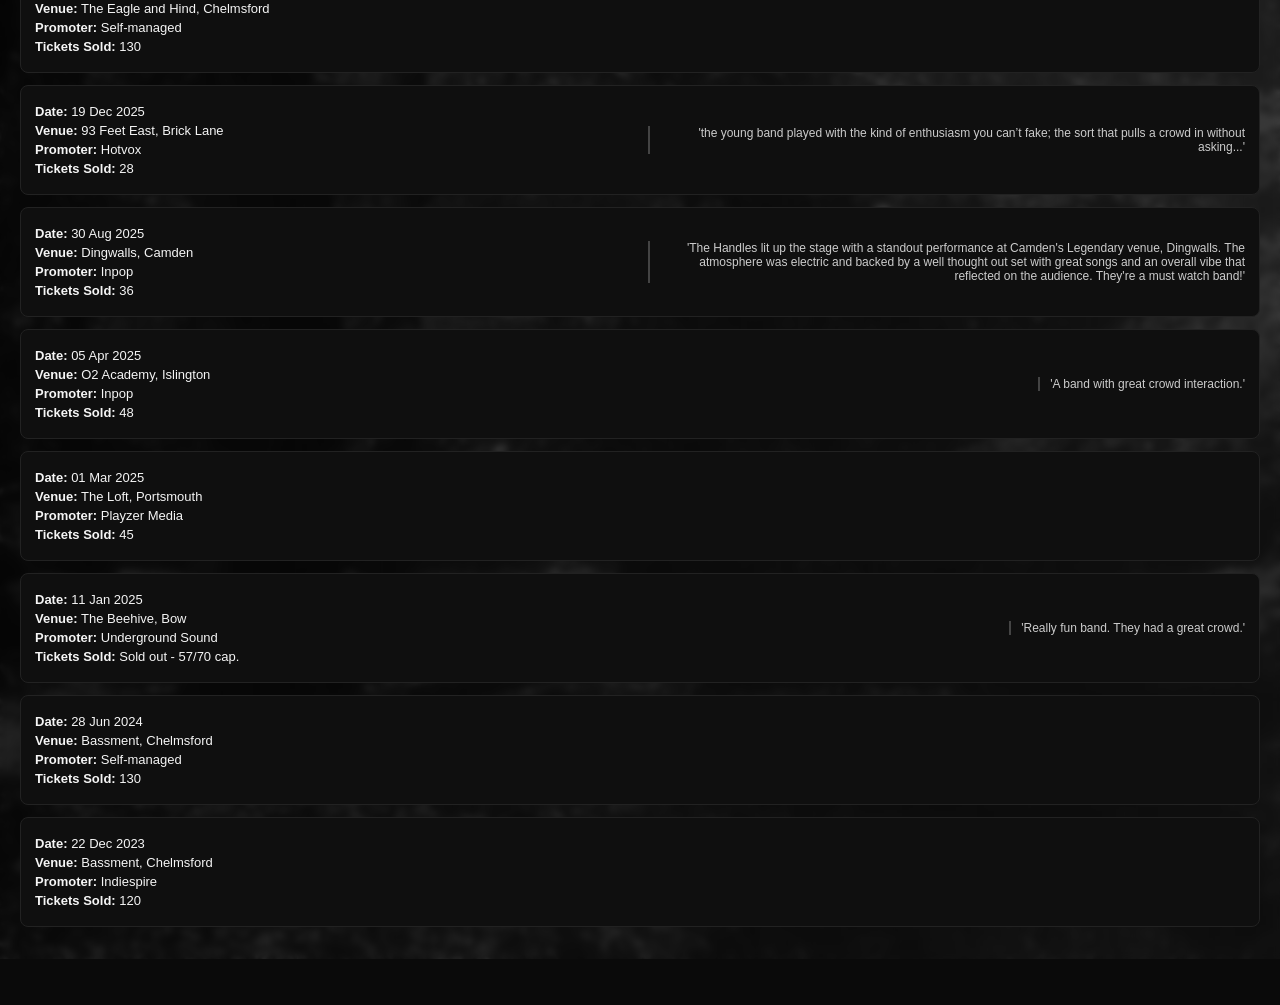
==== commit 8b121c24: "add promoter to last show" ====
--- a/booking.html
+++ b/booking.html
@@ -87,7 +87,7 @@
                 <div class="gig-history-left">
                     <p><strong>Date:</strong> 30 May 2026</p>
                     <p><strong>Venue:</strong> The Amersham Arms, London</p>
-                    <p><strong>Promoter:</strong> Far East Fest</p>
+                    <p><strong>Promoter:</strong> Inpop - Far East Fest</p>
                     <p><strong>Tickets Sold:</strong> 11</p>
                 </div>
                 <div class="gig-history-right">
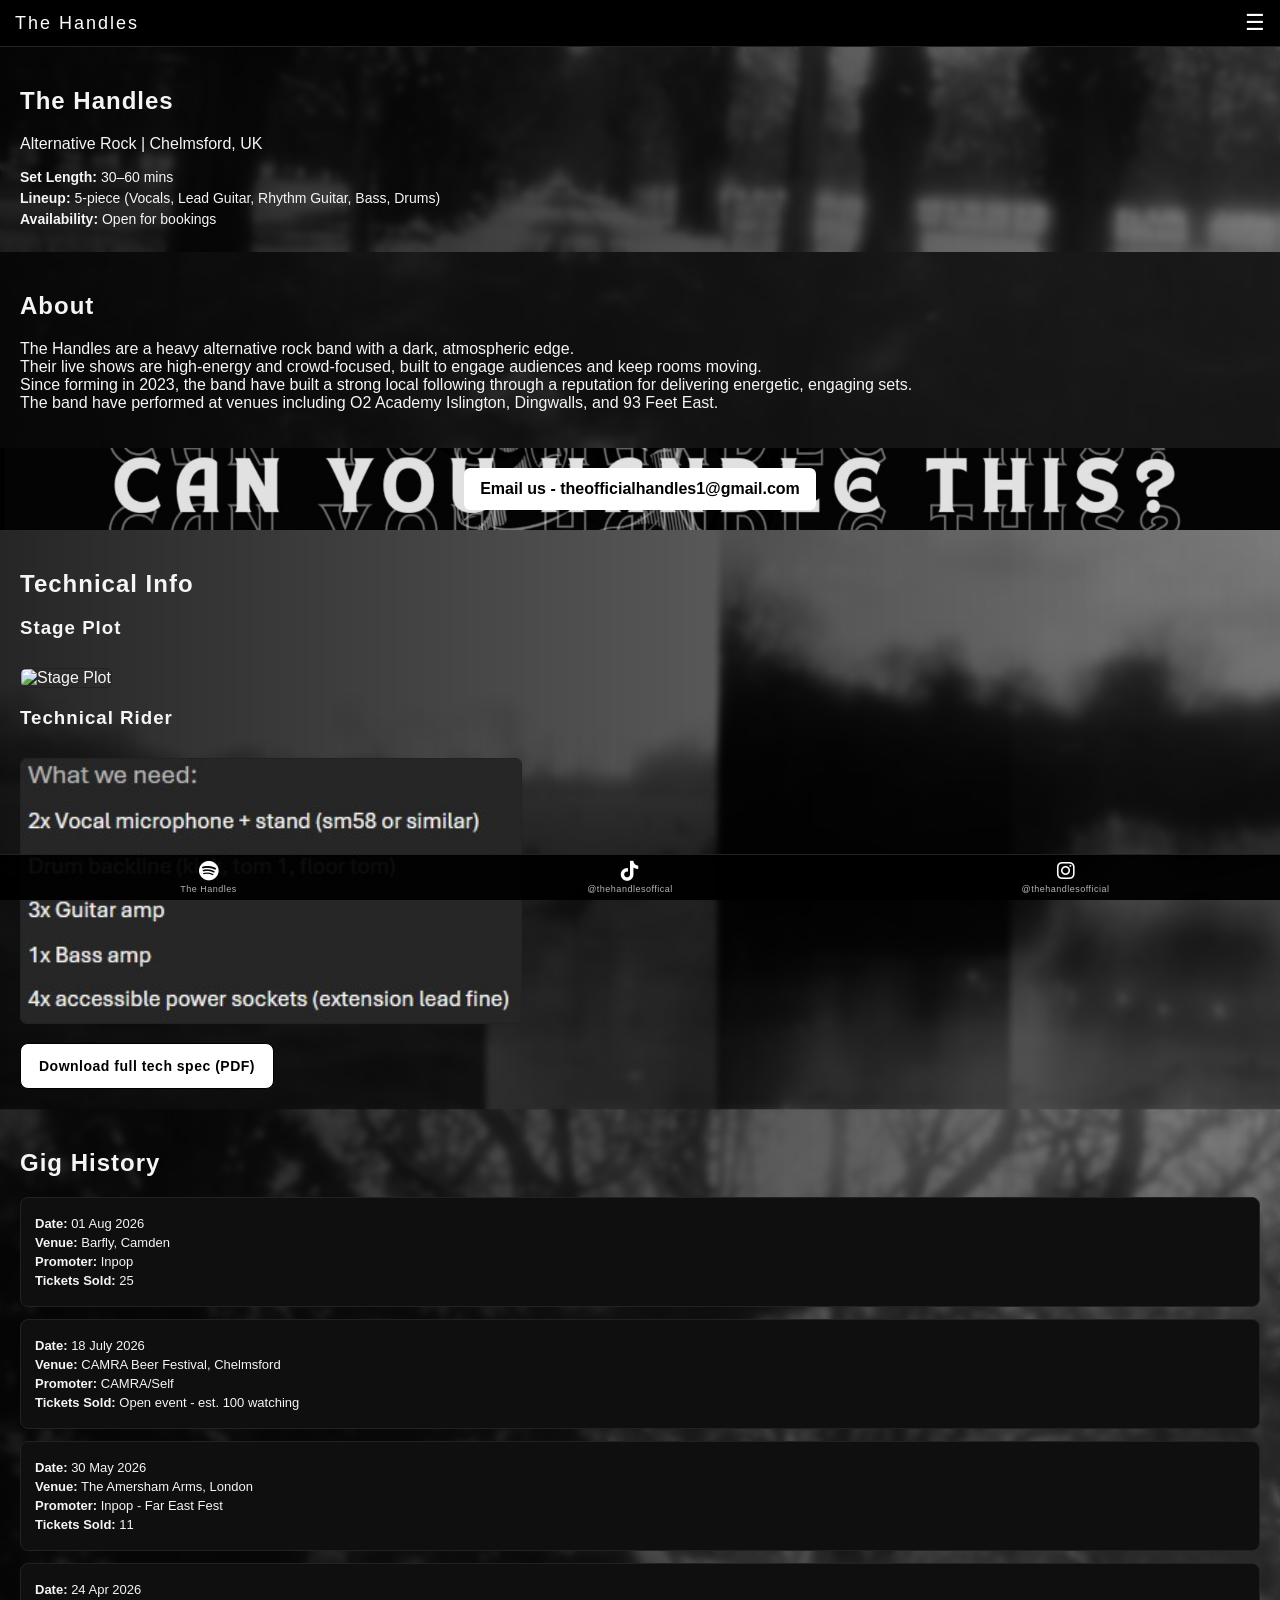
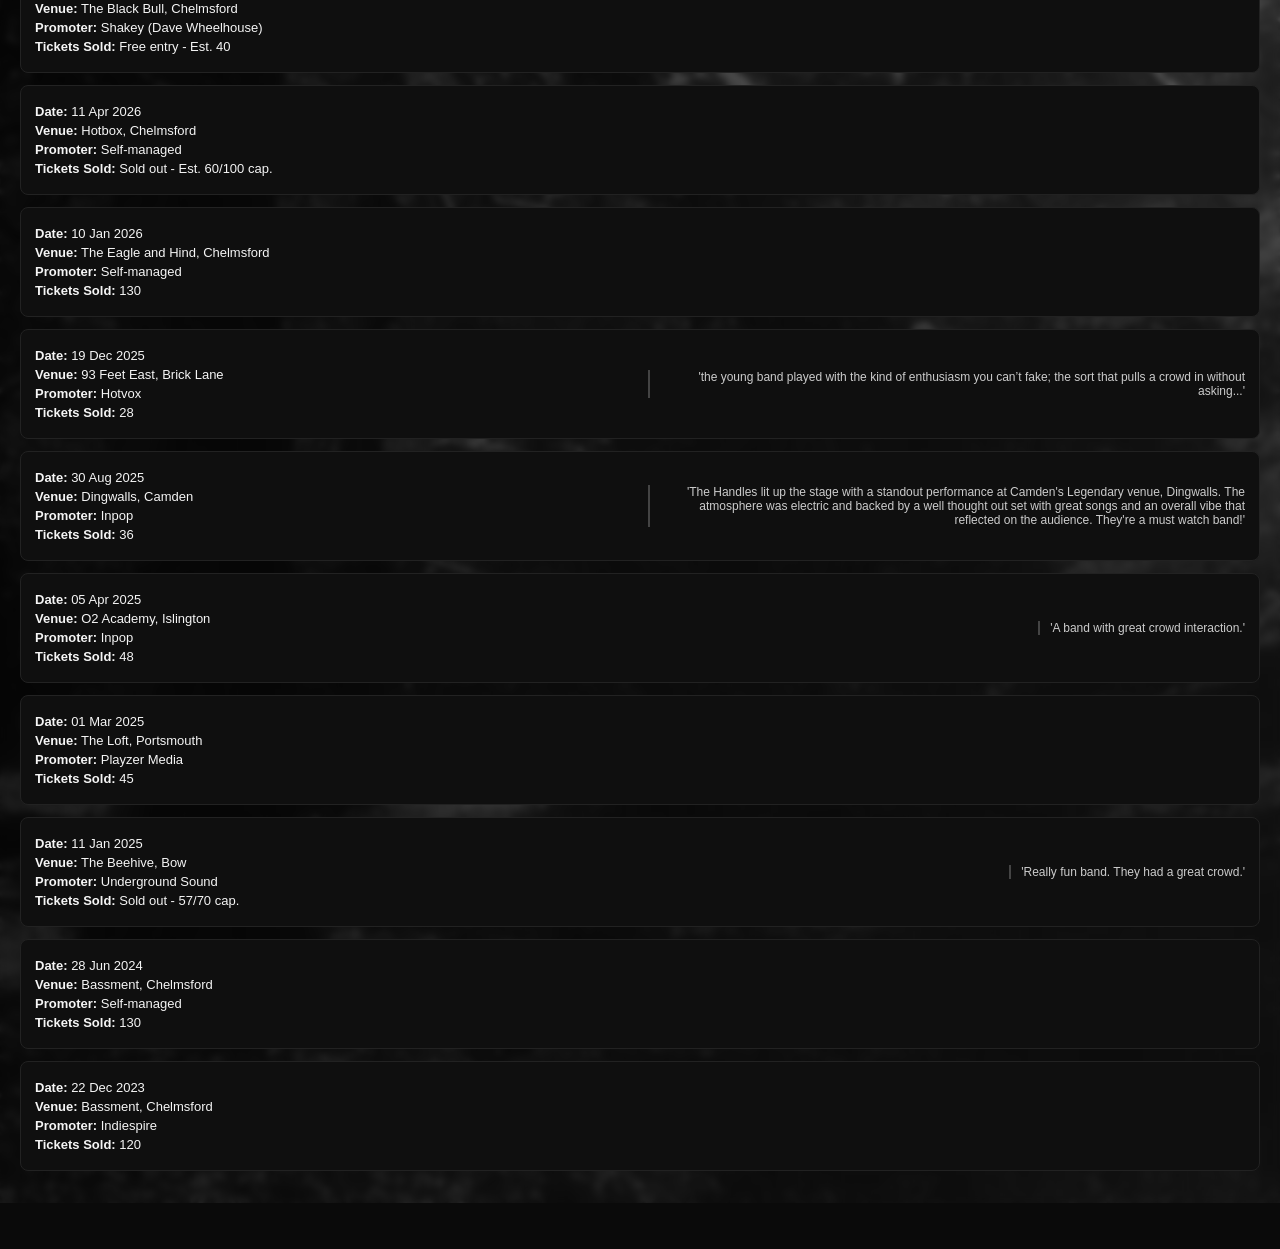
==== commit ce7ce85d: "Update booking.html" ====
--- a/booking.html
+++ b/booking.html
@@ -85,6 +85,28 @@
 
             <div class="gig-history-item">
                 <div class="gig-history-left">
+                    <p><strong>Date:</strong> 01 Aug 2026</p>
+                    <p><strong>Venue:</strong> Barfly, Camden </p>
+                    <p><strong>Promoter:</strong> Inpop </p>
+                    <p><strong>Tickets Sold:</strong> 25 </p>
+                </div>
+                <div class="gig-history-right">
+                </div>
+            </div>
+            
+            <div class="gig-history-item">
+                <div class="gig-history-left">
+                    <p><strong>Date:</strong> 18 July 2026</p>
+                    <p><strong>Venue:</strong> CAMRA Beer Festival, Chelmsford</p>
+                    <p><strong>Promoter:</strong> CAMRA/Self </p>
+                    <p><strong>Tickets Sold:</strong> Open event - est. 100 watching </p>
+                </div>
+                <div class="gig-history-right">
+                </div>
+            </div>
+
+            <div class="gig-history-item">
+                <div class="gig-history-left">
                     <p><strong>Date:</strong> 30 May 2026</p>
                     <p><strong>Venue:</strong> The Amersham Arms, London</p>
                     <p><strong>Promoter:</strong> Inpop - Far East Fest</p>
